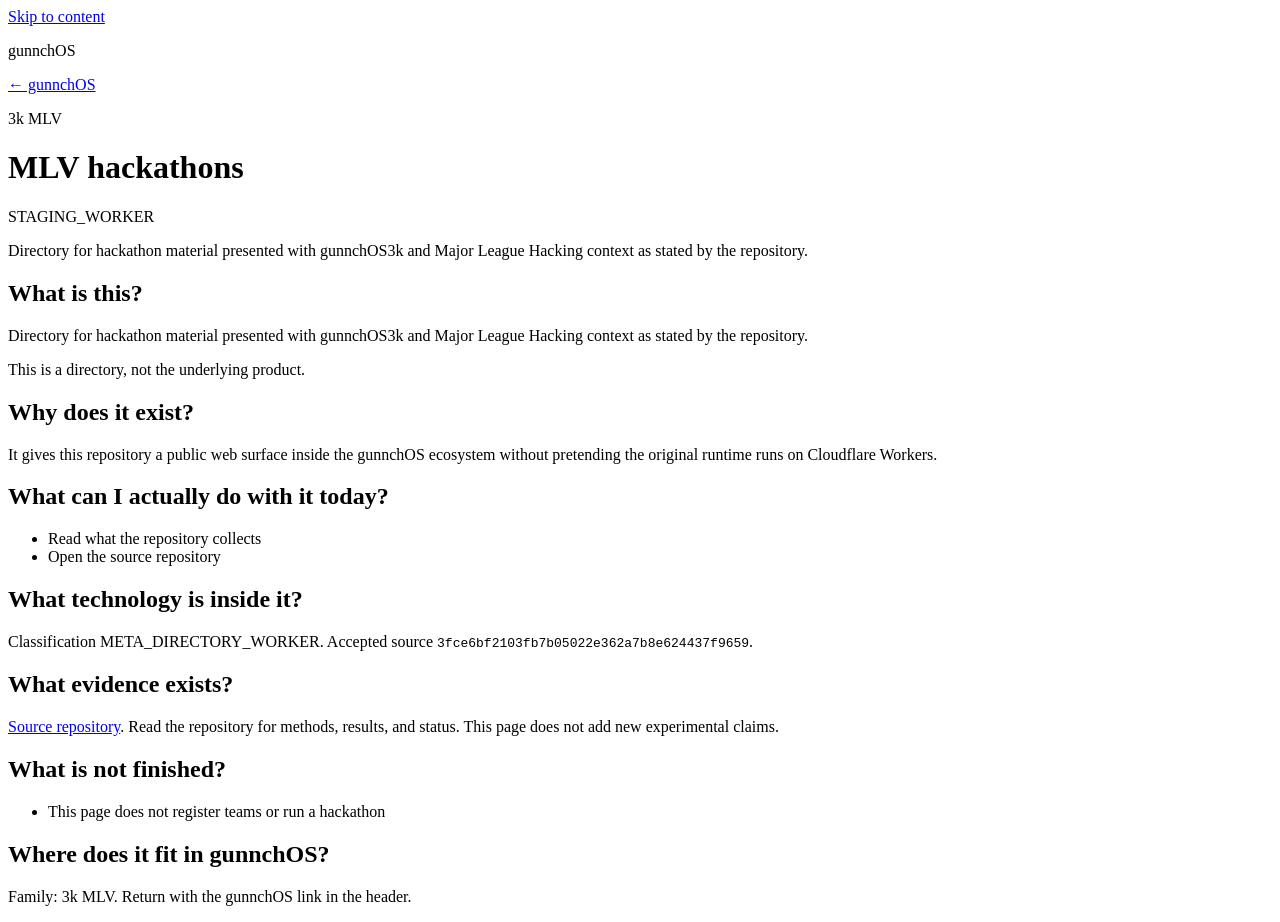
==== web-surface/public/index.html @ 7bda9452 "Add a staging web surface that tells the truth about this repository. The Worker is a public staging" ====
<!doctype html>
<html lang="en">
<head>
  <meta charset="utf-8">
  <meta name="viewport" content="width=device-width, initial-scale=1">
  <meta name="robots" content="noindex">
  <title>MLV hackathons · gunnchOS</title>
  <link rel="stylesheet" href="/styles.css">
</head>
<body style="--accent:#f0c14a">
  <a class="skip" href="#content">Skip to content</a>
  <header class="top">
    <p class="mark">gunnchOS</p>
    <a id="portal-return" href="#return" aria-label="Return to gunnchOS">← gunnchOS</a>
  </header>
  <main id="content">
    <p class="kicker">3k MLV</p>
    <h1>MLV hackathons</h1>
    <p class="badge">STAGING_WORKER</p>
    <p class="lead">Directory for hackathon material presented with gunnchOS3k and Major League Hacking context as stated by the repository.</p>
    <section aria-labelledby="what">
      <h2 id="what">What is this?</h2>
      <p>Directory for hackathon material presented with gunnchOS3k and Major League Hacking context as stated by the repository.</p>
      <p>This is a directory, not the underlying product.</p>
    </section>
    <section aria-labelledby="why">
      <h2 id="why">Why does it exist?</h2>
      <p>It gives this repository a public web surface inside the gunnchOS ecosystem without pretending the original runtime runs on Cloudflare Workers.</p>
    </section>
    <section aria-labelledby="today">
      <h2 id="today">What can I actually do with it today?</h2>
      <ul><li>Read what the repository collects</li><li>Open the source repository</li></ul>
    </section>
    <section aria-labelledby="tech">
      <h2 id="tech">What technology is inside it?</h2>
      <p>Classification META_DIRECTORY_WORKER. Accepted source <code>3fce6bf2103fb7b05022e362a7b8e624437f9659</code>.</p>
    </section>
    <section aria-labelledby="evidence">
      <h2 id="evidence">What evidence exists?</h2>
      <p><a href="https://github.com/gunnchOS3k/gunnchOS3k-MLV-Hackathons">Source repository</a>. Read the repository for methods, results, and status. This page does not add new experimental claims.</p>
    </section>
    <section aria-labelledby="limits">
      <h2 id="limits">What is not finished?</h2>
      <ul><li>This page does not register teams or run a hackathon</li></ul>
    </section>
    <section aria-labelledby="fit">
      <h2 id="fit">Where does it fit in gunnchOS?</h2>
      <p>Family: 3k MLV. Return with the gunnchOS link in the header.</p>
    </section>
  </main>
  <script src="/app.js"></script>
</body>
</html>
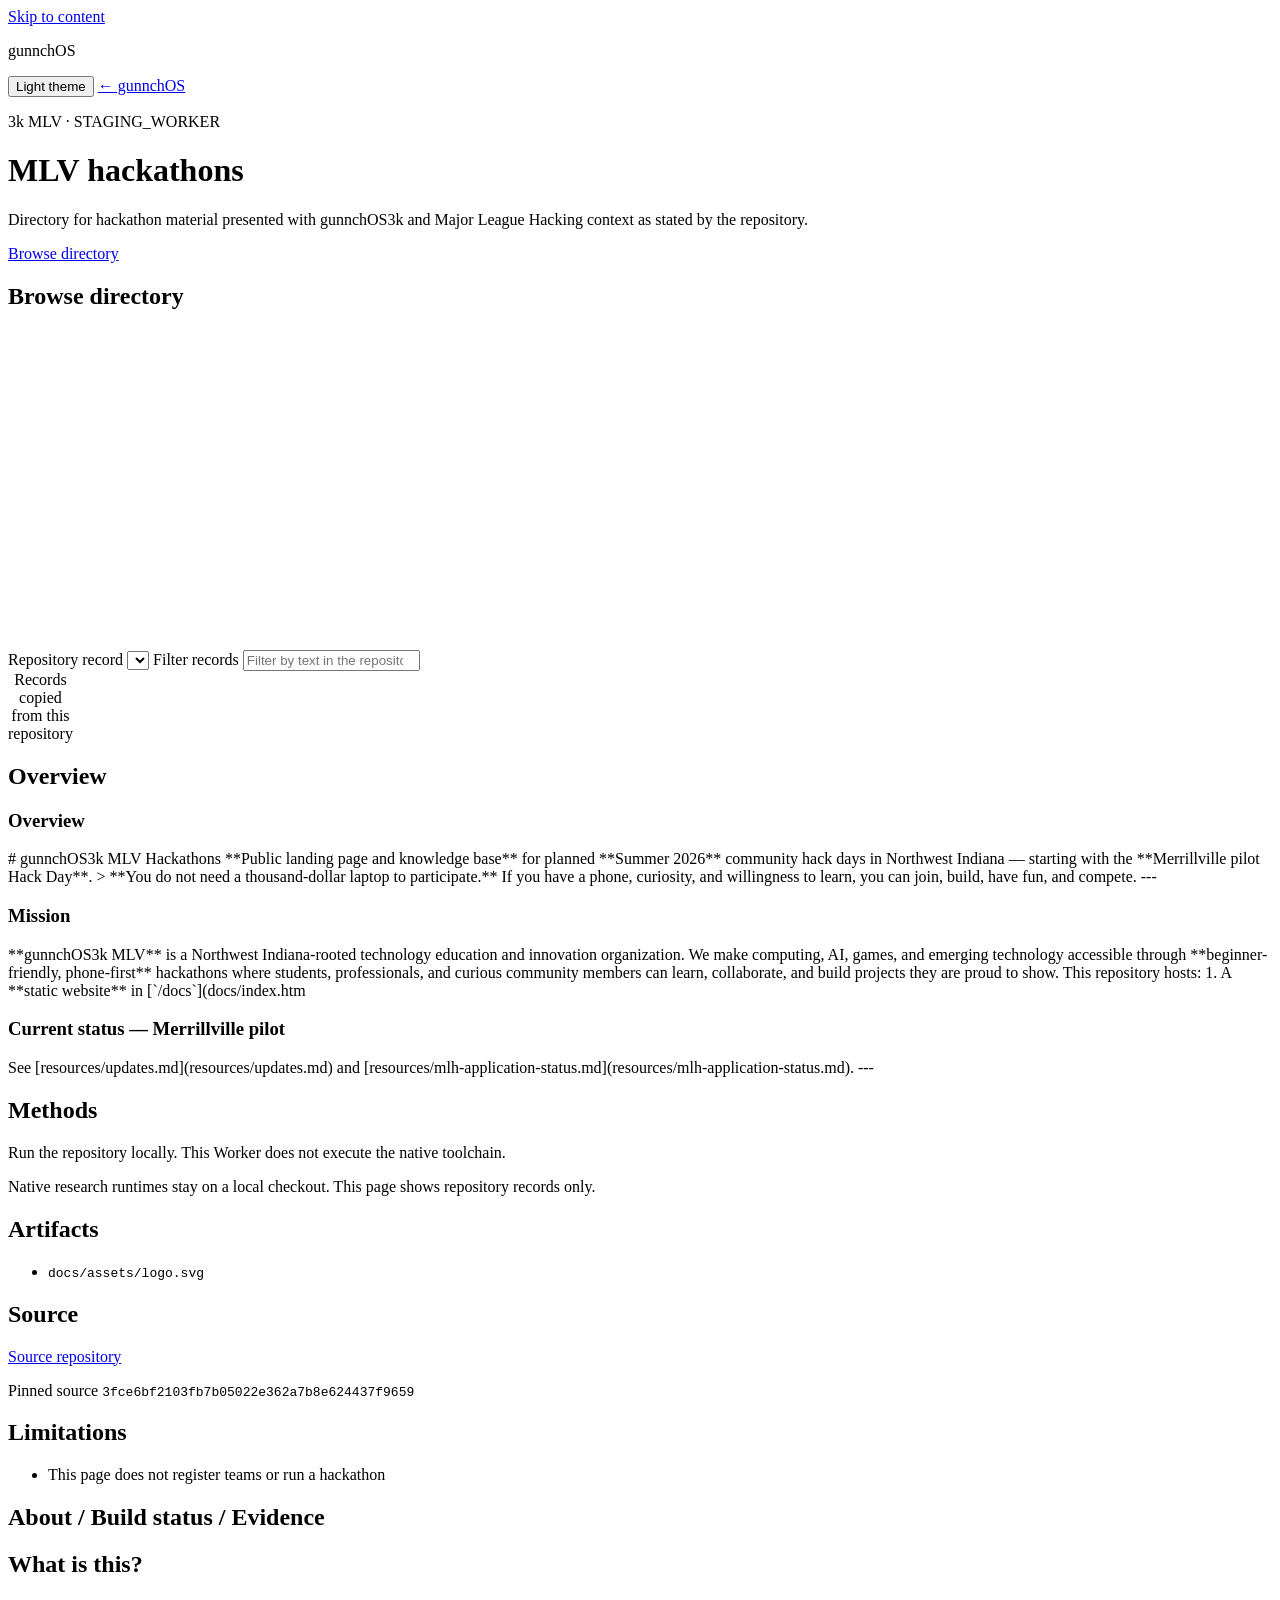
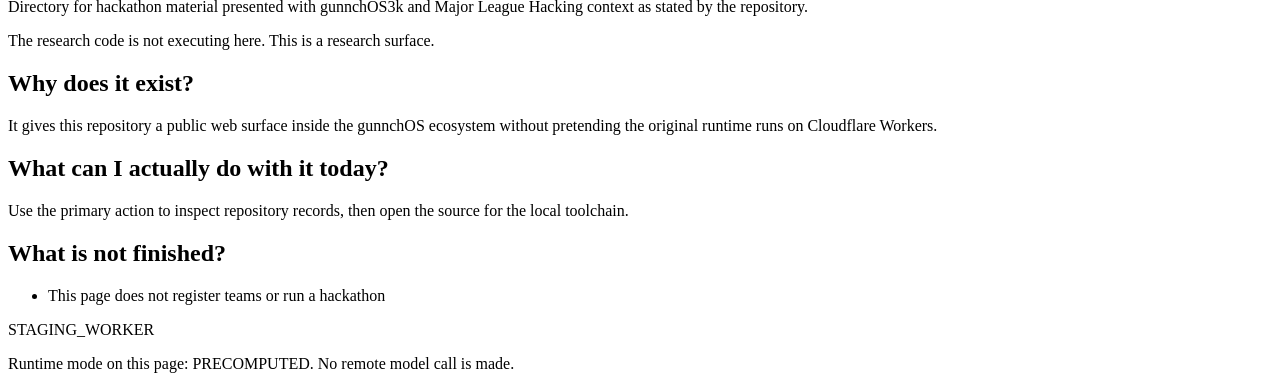
==== commit 3961a231: "Replace the generic staging page with a repository explorer. The page keeps the truth boundary in Ab" ====
--- a/web-surface/public/index.html
+++ b/web-surface/public/index.html
@@ -7,45 +7,76 @@
   <title>MLV hackathons · gunnchOS</title>
   <link rel="stylesheet" href="/styles.css">
 </head>
-<body style="--accent:#f0c14a">
+<body data-surfacekit="v2" data-theme="dark">
   <a class="skip" href="#content">Skip to content</a>
   <header class="top">
     <p class="mark">gunnchOS</p>
-    <a id="portal-return" href="#return" aria-label="Return to gunnchOS">← gunnchOS</a>
+    <nav class="tools" aria-label="Surface">
+      <button type="button" id="theme-toggle">Light theme</button>
+      <a id="portal-return" href="#return" aria-label="Return to gunnchOS">← gunnchOS</a>
+    </nav>
   </header>
   <main id="content">
-    <p class="kicker">3k MLV</p>
+    <p class="kicker">3k MLV · STAGING_WORKER</p>
     <h1>MLV hackathons</h1>
-    <p class="badge">STAGING_WORKER</p>
     <p class="lead">Directory for hackathon material presented with gunnchOS3k and Major League Hacking context as stated by the repository.</p>
-    <section aria-labelledby="what">
+    
+    <p><a class="cta" id="primary-action" href="#explore">Browse directory</a></p>
+    <section id="explore" aria-labelledby="explore-title">
+      <h2 id="explore-title">Browse directory</h2>
+      <p id="diagram-note"></p>
+      <div class="layout">
+        <div>
+          <svg id="diagram" role="img" aria-labelledby="diagram-note" viewBox="0 0 640 160"></svg>
+          <label for="row-select">Repository record</label>
+          <select id="row-select"></select>
+          <label for="row-filter">Filter records</label>
+          <input id="row-filter" type="search" placeholder="Filter by text in the repository records">
+        </div>
+        <div id="detail" tabindex="0" aria-live="polite"></div>
+      </div>
+      <div id="directory"></div>
+      <table id="evidence">
+        <caption>Records copied from this repository</caption>
+        <thead><tr id="evidence-head"></tr></thead>
+        <tbody id="evidence-body"></tbody>
+      </table>
+    </section>
+    <section id="overview" aria-labelledby="overview-title">
+      <h2 id="overview-title">Overview</h2>
+      <div class="cards"><article><h3>Overview</h3><p># gunnchOS3k MLV Hackathons **Public landing page and knowledge base** for planned **Summer 2026** community hack days in Northwest Indiana — starting with the **Merrillville pilot Hack Day**. &gt; **You do not need a thousand-dollar laptop to participate.** If you have a phone, curiosity, and willingness to learn, you can join, build, have fun, and compete. ---</p></article><article><h3>Mission</h3><p>**gunnchOS3k MLV** is a Northwest Indiana-rooted technology education and innovation organization. We make computing, AI, games, and emerging technology accessible through **beginner-friendly, phone-first** hackathons where students, professionals, and curious community members can learn, collaborate, and build projects they are proud to show. This repository hosts: 1. A **static website** in [`/docs`](docs/index.htm</p></article><article><h3>Current status — Merrillville pilot</h3><p>See [resources/updates.md](resources/updates.md) and [resources/mlh-application-status.md](resources/mlh-application-status.md). ---</p></article></div>
+    </section>
+    <section id="methods" aria-labelledby="methods-title">
+      <h2 id="methods-title">Methods</h2>
+      <p>Run the repository locally. This Worker does not execute the native toolchain.</p>
+      <p>Native research runtimes stay on a local checkout. This page shows repository records only.</p>
+    </section>
+    <section id="artifacts" aria-labelledby="artifacts-title">
+      <h2 id="artifacts-title">Artifacts</h2>
+      <ul><li><code>docs/assets/logo.svg</code></li></ul>
+    </section>
+    <section id="source" aria-labelledby="source-title">
+      <h2 id="source-title">Source</h2>
+      <p><a href="https://github.com/gunnchOS3k/gunnchOS3k-MLV-Hackathons">Source repository</a></p>
+      <p>Pinned source <code>3fce6bf2103fb7b05022e362a7b8e624437f9659</code></p>
+    </section>
+    <section id="limits" aria-labelledby="limits-title">
+      <h2 id="limits-title">Limitations</h2>
+      <ul><li>This page does not register teams or run a hackathon</li></ul>
+    </section>
+    <section id="about" aria-labelledby="about-title">
+      <h2 id="about-title">About / Build status / Evidence</h2>
       <h2 id="what">What is this?</h2>
       <p>Directory for hackathon material presented with gunnchOS3k and Major League Hacking context as stated by the repository.</p>
-      <p>This is a directory, not the underlying product.</p>
-    </section>
-    <section aria-labelledby="why">
+      <p>The research code is not executing here. This is a research surface.</p>
       <h2 id="why">Why does it exist?</h2>
       <p>It gives this repository a public web surface inside the gunnchOS ecosystem without pretending the original runtime runs on Cloudflare Workers.</p>
-    </section>
-    <section aria-labelledby="today">
       <h2 id="today">What can I actually do with it today?</h2>
-      <ul><li>Read what the repository collects</li><li>Open the source repository</li></ul>
-    </section>
-    <section aria-labelledby="tech">
-      <h2 id="tech">What technology is inside it?</h2>
-      <p>Classification META_DIRECTORY_WORKER. Accepted source <code>3fce6bf2103fb7b05022e362a7b8e624437f9659</code>.</p>
-    </section>
-    <section aria-labelledby="evidence">
-      <h2 id="evidence">What evidence exists?</h2>
-      <p><a href="https://github.com/gunnchOS3k/gunnchOS3k-MLV-Hackathons">Source repository</a>. Read the repository for methods, results, and status. This page does not add new experimental claims.</p>
-    </section>
-    <section aria-labelledby="limits">
-      <h2 id="limits">What is not finished?</h2>
+      <p>Use the primary action to inspect repository records, then open the source for the local toolchain.</p>
+      <h2 id="unfinished">What is not finished?</h2>
       <ul><li>This page does not register teams or run a hackathon</li></ul>
-    </section>
-    <section aria-labelledby="fit">
-      <h2 id="fit">Where does it fit in gunnchOS?</h2>
-      <p>Family: 3k MLV. Return with the gunnchOS link in the header.</p>
+      <p class="badge">STAGING_WORKER</p>
+      <p>Runtime mode on this page: PRECOMPUTED. No remote model call is made.</p>
     </section>
   </main>
   <script src="/app.js"></script>
